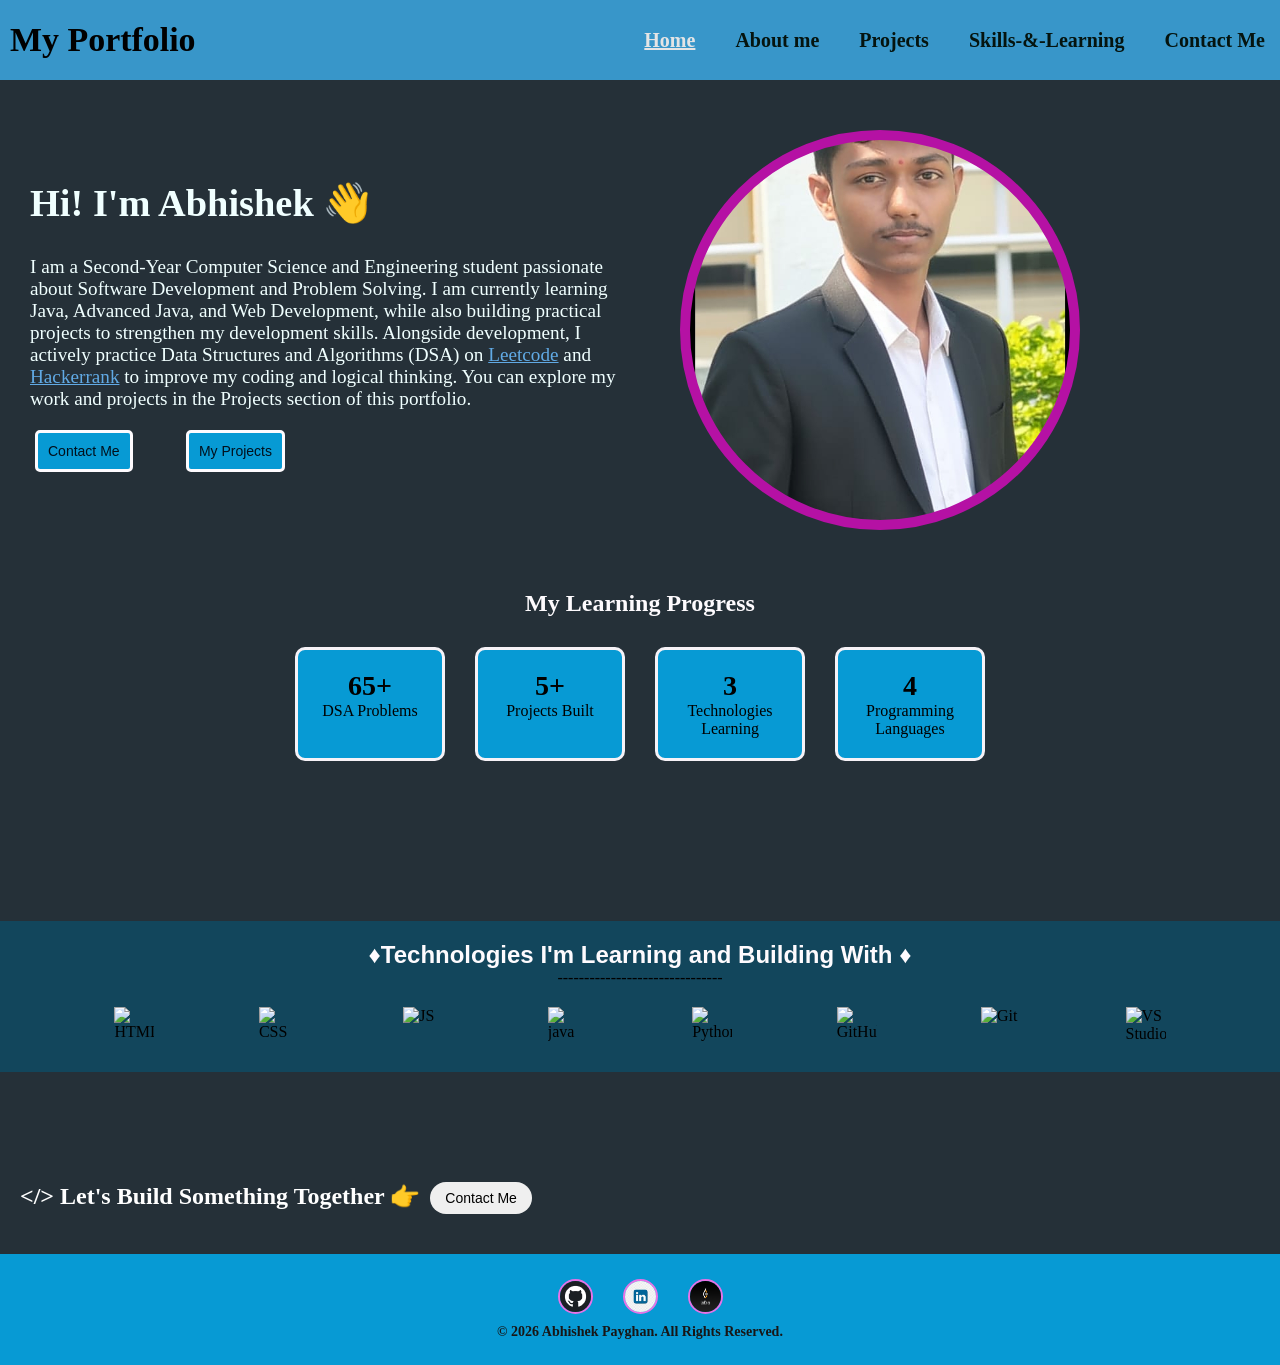
==== index.html @ 1944b145 "Refactor index.html for improved structure and links Updated the HTML structure and fixed button lin" ====
<!DOCTYPE html>
<html lang="en">
<head>
    <meta charset="UTF-8">
    <meta name="viewport" content="width=device-width, initial-scale=1.0">
    <title>Home</title>
    <link rel="stylesheet" href="style.css">
</head>
<body>
    <header>
    <div class="navbar">
        <div id="logo"><h3><strong>My Portfolio</strong></h3></div>
            <a href="index.html"style="text-decoration: underline; color: #e5e5e5;"><strong>Home</strong></a>
             <a href="about_me.html">About me</a>
              <a href="project.html">Projects</a>
               <a href="skills&Learning.html">Skills-&-Learning</a>
               <a href="contact.html">Contact Me</a>
        </div>
    </header>
    <div class="hero">
        <div class="textarea">
            <h1><strong>Hi! I'm Abhishek &#128075;</strong></h1>
                <p>I am a Second-Year Computer Science and Engineering student passionate about Software Development and Problem Solving.
                    I am currently learning Java, Advanced Java, and Web Development, while also building practical projects to strengthen my development skills.
                    Alongside development, I actively practice Data Structures and Algorithms (DSA) on <a href="https://leetcode.com/u/AbhiP123/">Leetcode</a> and <a href="https://www.hackerrank.com/profile/abhipayghan76">Hackerrank</a> to improve my coding and logical thinking.
                    You can explore my work and projects in the Projects section of this portfolio.
                </p>
                <div class="home-buttons">
                    <a href="contact.html"> <button>Contact Me</button></a>
                    <a href="project.html"> <button>My Projects</button></a>
                 </div>
        </div>
        <div class="imagesection"></div>
    </div>
    <section class="progress">
        <h2>My Learning Progress</h2>
        <div class="progress-container">

            <div class="progress-box">
                <h3>65+</h3>
                <p>DSA Problems</p>
            </div>

            <div class="progress-box">
                <h3>5+</h3>
                <p>Projects Built</p>
            </div>
            <div class="progress-box">
                <h3>3</h3>
                <p>Technologies Learning</p>
            </div>

            <div class="progress-box">
                <h3>4</h3>
                <p>Programming Languages</p>
            </div>
        </div>
    </section>
    <div class="index-skills">
        <h2> &diams;Technologies I'm Learning and Building With &diams;</h2>
        <p>-------------------------------</p>
        <div class="Technologies">
            <img src="https://cdn.jsdelivr.net/gh/devicons/devicon/icons/html5/html5-original.svg" width="60"  alt="HTML5">
            <img src="https://cdn.jsdelivr.net/gh/devicons/devicon/icons/css3/css3-original.svg" width="60" alt="CSS">
            <img src="https://cdn.jsdelivr.net/gh/devicons/devicon/icons/javascript/javascript-original.svg" width="60" alt="JS">
            <img src="https://cdn.jsdelivr.net/gh/devicons/devicon/icons/java/java-original.svg" width="60" alt="java">
            <img src="https://cdn.jsdelivr.net/gh/devicons/devicon/icons/python/python-original.svg" width="60" alt="Python">
            <img src="https://cdn.jsdelivr.net/gh/devicons/devicon/icons/github/github-original.svg" width="60" alt="GitHub">
            <img src="https://cdn.jsdelivr.net/gh/devicons/devicon/icons/git/git-original.svg" width="60" alt="Git">
            <img src="https://cdn.jsdelivr.net/gh/devicons/devicon/icons/vscode/vscode-original.svg" width="60" alt="VS Studio">
        </div>
    </div>
    
    <section class="contact-home">
        <h2> &lt;/&gt; Let's Build Something Together 👉 </h2>
        <button>Contact Me</button>
    </section>
    <footer class="footer">

    <div class="social-icons">
        <a href="https://github.com/Abhishekpayghan" target="_blank">
            <img src="github logo.png" alt="GitHub">
        </a>

        <a href="https://www.linkedin.com/in/abhishek-payghan-34297232b/" target="_blank">
            <img src="linkedin logo.jpg" alt="LinkedIn">
        </a>

        <a href="https://leetcode.com/u/AbhiP123/" target="_blank">
            <img src="LeetCode_logo.png" alt="Leetcode">
        </a>
    </div>

    <p class="copyright">
       <strong> © 2026 Abhishek Payghan. All Rights Reserved.</strong>
    </p>

</footer>
</body>

</html>
---- style.css ----
/* Reset */
*{
    margin: 0;
    padding: 0;
    box-sizing: border-box;
}
body{
    background-position: center;
    background-color: #253038;
    
}

/* Navbar */
.navbar{
    height: 80px;
    display: flex;
    flex-warp:nowrap;
    flex-direction: row;
    justify-content: space-around;
    align-items: center;
    background-color: rgb(56, 150, 201);
}
@media (max-width: 768px) {
  .hero {
    flex-direction: column;
    text-align: center;

  }
  .imagesection {
    visibility: hidden;
  }
}
/* Links */
.navbar a{
    text-decoration: none;
    font-size: 20px;
    font-weight: 700;
    color: rgb(5, 20, 15);
    padding: 10px 15px;
    margin-left: 10px;
    transition: all;
    transition-duration: 0.25s;
    transition-timing-function: ease-in;

}

/* Logo */
#logo{
    margin-left: 10px;
    margin-right: auto;
    font-size: 29px;
    font-weight: bold;
    align-self: center;
}
.navbar a:hover{
    color: rgb(190, 198, 202);
    font-size: 22px;
}

/*hero section */

.hero{
    margin-top: 50px;
    width: 100%;
    height: 350px;
    display: flex;
    justify-content: space-between;
    
}
.textarea{
    color: azure;
    width: 600px;
    height: fit-content;
    margin: 50px 30px;
    font-size: larger;
    
}
.textarea p{
   margin-top: 30px;

}
.textarea a{
    color:rgb(97, 170, 229);
    
}
.imagesection{
    margin-right: 200px;
    height: 400px;
    width: 400px;
    border-radius: 50%;
    border-width: 10px;
    border-style: solid;
    border-color:#b511a4;
    background-image: url("myprofilephoto.jpg");
    background-size: cover;
    background-position: center;
    transition: all 0.5s ease-in;
}
.imagesection:hover{
    transform: scale(1.1);
}
.home-buttons{
    width: 250px;
    display: flex;
    justify-content: space-between;
    margin-left:5px;
    margin-top: 20px;
}
.home-buttons button{
    padding: 10px 10px;
    color: rgb(2, 16, 28);
    background-color:#079ad4;
    border-radius: 5px;
    border-style: solid;
    border-width: 3px;
    border-color: #fefbfe;
}

/*technology logo*/

.index-skills{
    margin-top: 100px;
    margin-bottom: 50px;
    padding-top: 10px;
    padding-bottom: 5px;
    background-color: #12465c;
}
.index-skills h2{
    background-color: #12465c;
    text-align: center;
    margin-top: 10px;
    color: #fefbfe;
    font-family: 'Arial Narrow', Arial, sans-serifs;
}
.index-skills p{
    text-align: center;
}
.Technologies{
    display: flex;
    justify-content: space-evenly;
    background-color: #12465c;
    padding:20px 10px;
}
.Technologies img{
    height: 40px;
    width: 40px;
    transition: all 0.5s ease-in;
}
.Technologies img:hover{
    transform: scale(2,2);
}
/* lets build together unit*/

.contact-home{
    margin-top: 100px;
    display: flex;
    justify-content: flex-start;
    padding: 10px;
    color: white;

}
.contact-home h2{
    margin-left: 10px;
    margin-right: 10px;
    transition: all 0.5s ease;
}
.contact-home h2:hover{

     transform:translateX(8px);
}

/*progress section*/

.progress{
    margin-top: 50px;
    padding:60px;
    text-align:center;
    margin-left: 0px;
}
.progress h2{
    color: #fefbfe;
}
.progress-container{
    margin-top: 30px;
    display:flex;
    justify-content:center;
    gap:30px;
}

.progress-box{
    width:150px;
    padding:20px;
    background-color:#079ad4;
    border:3px solid rgb(246, 242, 247);
    border-radius:10px;
    transition: all 0.5s ease-in;
}
.progress-box:hover{
    background-color:#b4d9e8 ;
    transform: translateY(-5px);
}

.progress-box h3{
    font-size:28px;
}

/*footer*/

.footer{
    margin-top:30px;
    background-color: #079ad4;
    text-align: center;
    padding: 25px 0;
}

.social-icons{
    margin-bottom: 10px;
    display: flex;
    justify-content: center;
    align-items: center;
}

.social-icons a{
    margin: 0 15px;
}
.social-icons img{
    display: block;
    width: 35px;
    height: 35px;
    border-radius: 50%;
    border-style:solid;
    border-width: 2px;
    border-color: #e772e7;
    transition: transform 0.3s;
}

.social-icons img:hover{
    transform: scale(1.2);

}

.copyright{
    color: rgb(24, 22, 22);
    font-size: 14px;
}

/* About me Section */
.about{
padding:60px 8%;
color: aliceblue;
}

.section-title{
text-align:center;
font-size:40px;
margin-bottom:40px;
background-color:#9c0c90;
}

.about-container{
display:flex;
align-items:center;
gap:40px;
flex-wrap:wrap;
}

.about-image img{
width:250px;
border-radius:15px;
box-shadow:0 5px 15px rgba(0, 0, 0, 0.2);
}

.about-content{
max-width:600px;
}

.about-content h2{
font-size:28px;
margin-bottom:15px;
padding:5px 5px;
}

.about-content p{
line-height:1.6;
margin-bottom:20px;
}

.skills{
    margin-top: 10px;
display:flex;
flex-wrap:wrap;
gap:10px;
margin-bottom:20px;
}

.skills li{
list-style:none;
background:#00adb5;
color:white;
padding:6px 12px;
border-radius:6px;
font-size:14px;
}

.journey{
margin: 10px 10px 20px 20px;
}

.journey li{
margin-bottom:5px;
}

/*project-card section */

.projects-section{
    padding:60px 8%;
    color: aliceblue;
}
.project-heading{
    text-align:center;
    padding:15px;
    margin-top: 20px;
    margin-bottom:20px;
    border-radius:10px;
    background-color:#9c0c90;
    color:#ffffff;
    font-size:28px;

}
.projects-page{
    margin:50px 20px;
    display: flex;
    flex-direction: column;
    align-items: center;
    gap: 20px;
}
/* same for all projects div in projec page 
so no need to design for each project dic*/
.projects-page div{
    width:50%;
    color: rgb(21, 20, 20);
    border-radius: 15px;
    background-color: #b7b7b8;
    padding:10px 10px;
    line-height:1.6;
    transition: all;
}
.project-div:hover{
transform:translateY(-5px);

transition:0.3s;
border:5px solid;
border-color: #150f16;

}
.projects-page h1{
    text-align: center;
    padding:10px 10px;
    margin-bottom: 15px;
    border:3px solid;
    border-color: #ebf5f8;
    background-color: #531360;
    color: #ebebeb;
}
.projects-page img{
    width:50%;

    border-radius:15px;
    box-shadow:0 5px 15px rgba(0, 0, 0, 0.2);
}

.suggestions-submit{
     color: #e5e5e5; 
     background-color: rgb(74, 76, 78);
     font-size: small; 
     border-radius: 15px;

}
.project-buttons{
    display: flex;
    font-weight: bold;
    margin-top: 20px;
    justify-content:space-between;
}
.project-buttons a{
    padding:10px 10px;
    border-radius: 5px;
    background-color: #77c1f2;
    color: rgb(31, 22, 22);
    text-decoration: none;
    transition: all;
}
.project-buttons a:hover{
    color: aliceblue;
    background-color:#303436;
}
/*contact me Section*/

.contact-section{
padding:60px 8%;
color:white;
}

.contact-heading{
text-align:center;
font-size:40px;
margin-bottom:10px;
background-color: #9c0c90;
}

.contact-text{
text-align:center;
margin-top: 5px;
margin-bottom:40px;
color:#c8c4c4;
font-weight:500;
font-size: 15px;

}

.contact-container{
display:flex;
justify-content:center;
gap:50px;
flex-wrap:wrap;
}

.contact-info{
background:#1e293b;
padding:25px;
border-radius:10px;
width:300px;
line-height:2;
}

.social-links{
margin-top:15px;
}

.social-links a{
display:inline-block;
margin-right:10px;
text-decoration:none;
background:#38bdf8;
color:black;
padding:8px 12px;
border-radius:5px;
transition:0.3s;
}

.social-links a:hover{
background:#0ea5e9;
color:white;
}

.contact-form{
display:flex;
flex-direction:column;
gap:15px;
width:300px;
}

.contact-form input,
.contact-form textarea{
padding:10px;
border-radius:5px;
border:none;
outline:none;
background-color:#ebebeb
}

.contact-form textarea{
height:100px;
resize:none;
}

.contact-form button{
padding:10px;
border:none;
background:#38bdf8;
border-radius:5px;
font-weight:bold;
cursor:pointer;
transition:0.3s;
}

.contact-form button:hover{
background:#0ea5e9;
color:white;
}

/*skills and learning section*/

.skills2-section{
padding:60px 8%;
color:white;
}

.skills2-heading{
text-align:center;
font-size:40px;
margin-bottom:40px;
background-color:#9c0c90;
}

.skills2-container{
display:flex;
justify-content:center;
gap:40px;
flex-wrap:wrap;
}

/* Cards */

.skills2-card{
background:#1e293b;
padding:25px;
border-radius:12px;
width:280px;
box-shadow:0 6px 20px rgba(0,0,0,0.3);
transition:0.3s;
}

.skills2-card:hover{
transform:translateY(-7px);
transform:scale(1.1);
border:#ced1d2 2px solid;
}
.skills2-card h2{
text-align:center;
margin-bottom:15px;
color:#38bdf8;
}

/* Skills tags */

.skills2-list{
display:flex;
flex-wrap:wrap;
gap:10px;
justify-content:center;
}

.skills2-list span{
background:#38bdf8;
color:black;
padding:6px 12px;
border-radius:5px;
font-size:14px;
transition: all;
}
.skills2-list span:hover{
    color: white;

}
/* Lists */

.skills2-card ul{
list-style:none;
padding:0;
}

.skills2-card ul li{
margin-bottom:10px;
border-bottom:1px solid #31425a;
padding-bottom:5px;
}
/* profile card*/
.parent{
    height: 400px;
    width: 250px;
    display: flex;
    justify-content: center;
    align-items: center;
    background-color: #0f8e8e;
    border-style: solid;
    border-width: 3px;
    border-radius: 5px;
    border-color: #043240;
    margin: 20px auto; 
}

.profile-img{
    width: 120px;
    height: 120px;
    border-radius: 50%;
    margin: 0 auto 10px;
    background-image: url("IMG-20260228-WA0051.jpg");
    background-size: cover;
    background-position: center;
    border: 4px solid black;
}

.card h2{
    margin-bottom: 5px;
    margin-left: 15px;
    
}

.job{
    color: rgb(249, 249, 249);
    font-size: 14px;
    margin-left:10px;
    margin-bottom: 20px;
}

.buttons{
    display: flex;
    justify-content: center;
    gap: 10px;
}

button{
    padding: 8px 15px;
    border: none;
    border-radius: 20px;
    font-size: 14px;
    transition: all;
    transition-duration: 0.25s;
    transition-timing-function: ease;
}

.follow{
    background-color:  #9bb7ef;
    color: rgb(15, 12, 12);
}
button:hover{
     font-size: 15px;
     background-color: aliceblue;
     
}

.message{
    background-color: #9bb7ef;
}
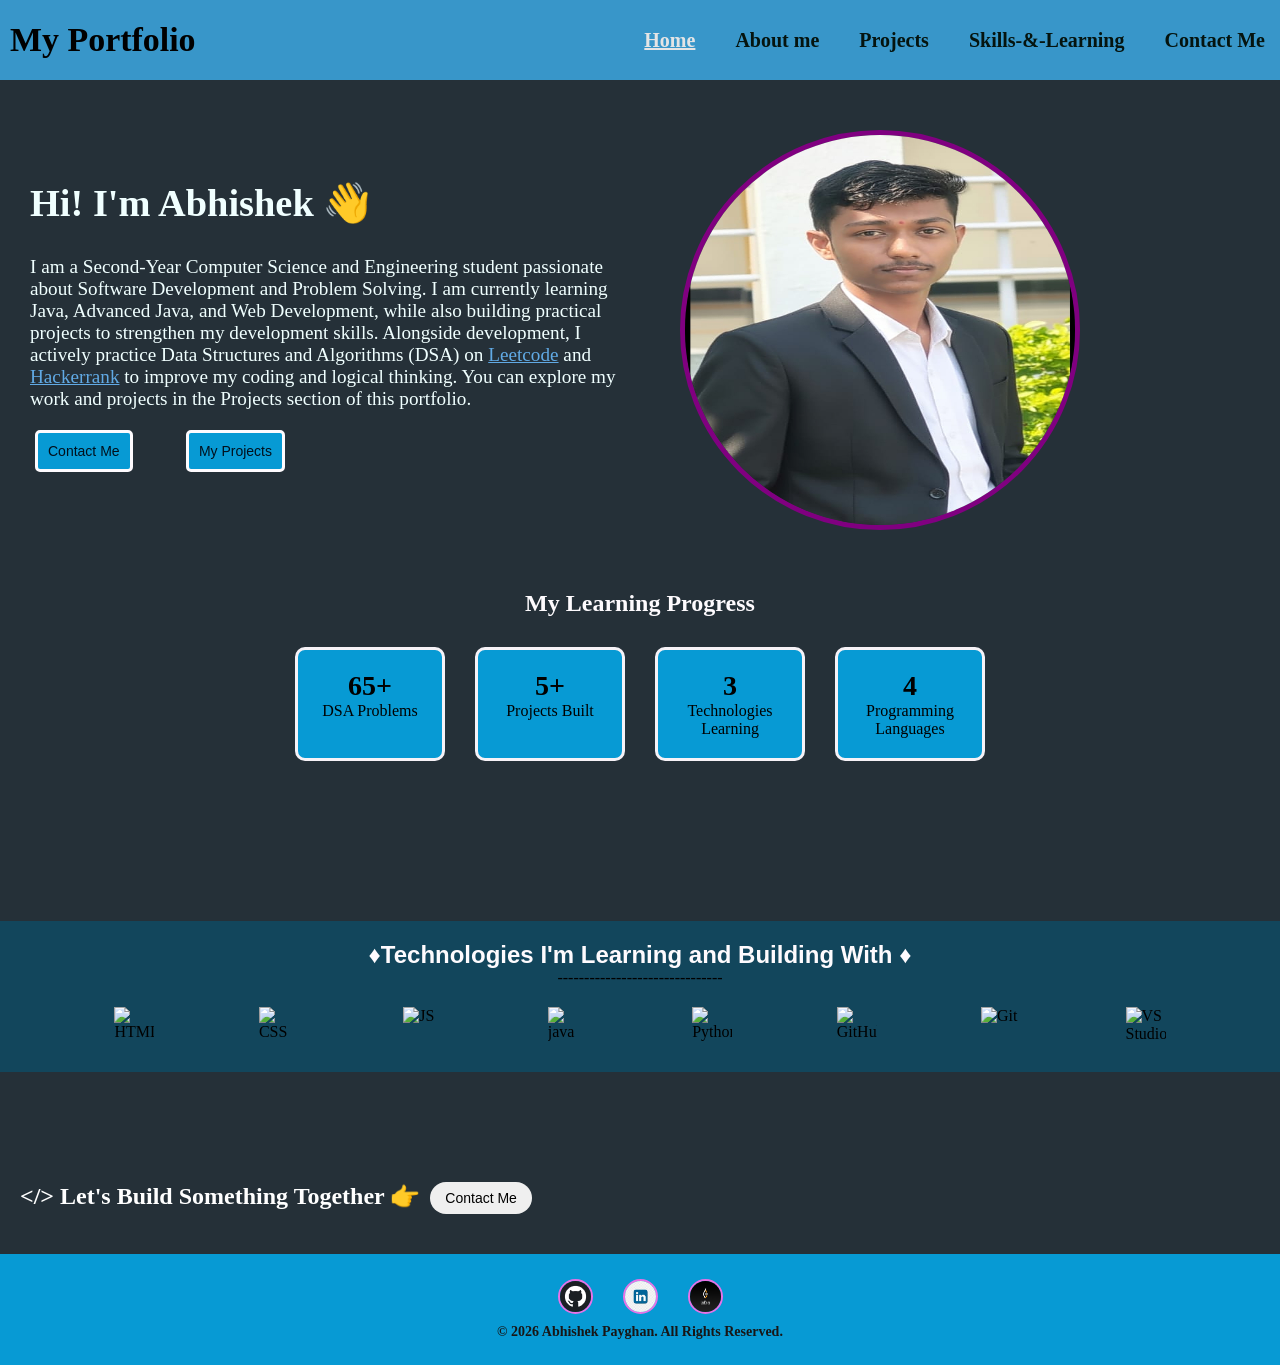
==== commit 12baf65d: "Revise index.html structure and content Updated the HTML structure and content of the index page, in" ====
--- a/index.html
+++ b/index.html
@@ -30,7 +30,7 @@
                     <a href="project.html"> <button>My Projects</button></a>
                  </div>
         </div>
-        <div class="imagesection"></div>
+        <img  class="imagesection" src="myprofilephoto.jpg">
     </div>
     <section class="progress">
         <h2>My Learning Progress</h2>
@@ -73,7 +73,7 @@
     
     <section class="contact-home">
         <h2> &lt;/&gt; Let's Build Something Together 👉 </h2>
-        <button>Contact Me</button>
+       <a href="contact.html"><button>Contact Me</button></a>
     </section>
     <footer class="footer">
 
--- a/style.css
+++ b/style.css
@@ -84,17 +84,13 @@
     
 }
 .imagesection{
-    margin-right: 200px;
+     margin-right: 200px;
     height: 400px;
     width: 400px;
     border-radius: 50%;
-    border-width: 10px;
-    border-style: solid;
-    border-color:#b511a4;
-    background-image: url("myprofilephoto.jpg");
+    border: 5px solid purple;
     background-size: cover;
-    background-position: center;
-    transition: all 0.5s ease-in;
+    box-shadow: 0 0 0 rgb(190, 198, 202);
 }
 .imagesection:hover{
     transform: scale(1.1);
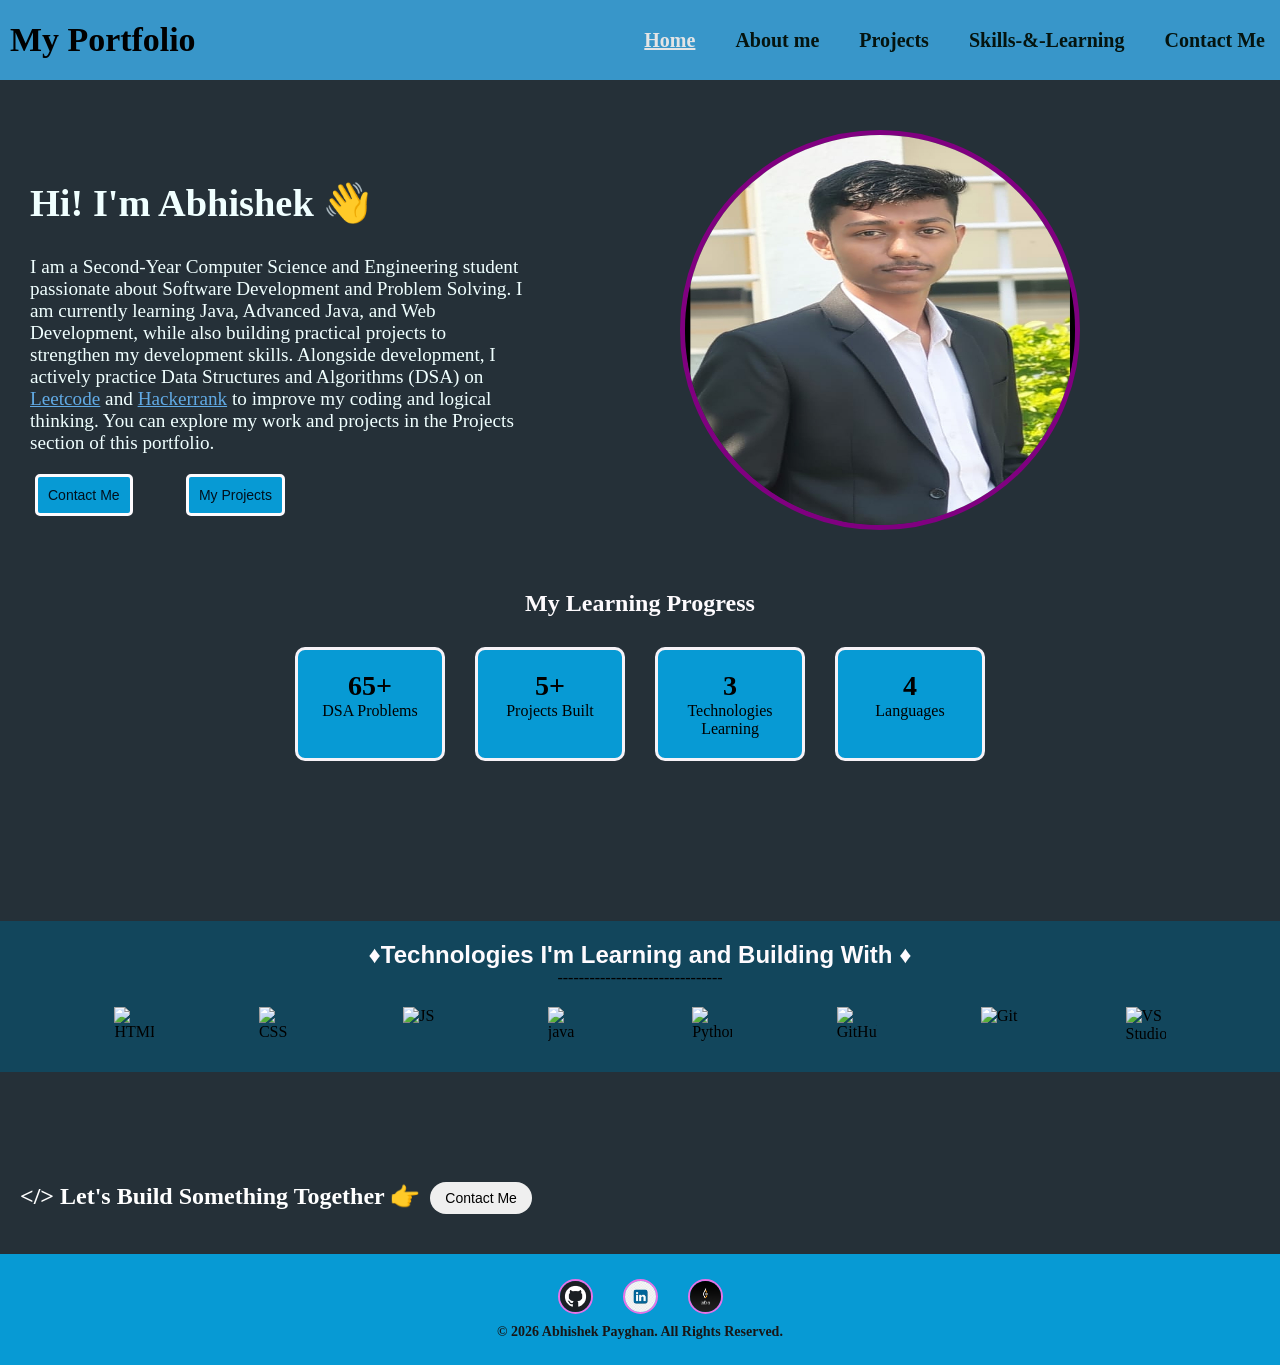
==== commit c5c0ebb6: "Fix HTML encoding issues in index.html" ====
--- a/index.html
+++ b/index.html
@@ -52,7 +52,7 @@
 
             <div class="progress-box">
                 <h3>4</h3>
-                <p>Programming Languages</p>
+                <p>Languages</p>
             </div>
         </div>
     </section>
--- a/style.css
+++ b/style.css
@@ -19,16 +19,6 @@
     justify-content: space-around;
     align-items: center;
     background-color: rgb(56, 150, 201);
-}
-@media (max-width: 768px) {
-  .hero {
-    flex-direction: column;
-    text-align: center;
-
-  }
-  .imagesection {
-    visibility: hidden;
-  }
 }
 /* Links */
 .navbar a{
@@ -69,7 +59,7 @@
 }
 .textarea{
     color: azure;
-    width: 600px;
+    width: 500px;
     height: fit-content;
     margin: 50px 30px;
     font-size: larger;
@@ -128,7 +118,7 @@
     color: #fefbfe;
     font-family: 'Arial Narrow', Arial, sans-serifs;
 }
-.index-skills p{
+.index-skills p{ 
     text-align: center;
 }
 .Technologies{
@@ -198,6 +188,124 @@
 
 .progress-box h3{
     font-size:28px;
+}
+/*mobile responsiveness*/
+@media (max-width: 768px) {
+
+    /* Navbar */
+    .navbar {
+        flex-wrap: wrap;
+        height: auto;
+        padding: 10px;
+        justify-content: center;
+        gap: 10px;
+    }
+
+    #logo {
+        width: 100%;
+        text-align: center;
+        margin: 0;
+    }
+
+    .navbar a {
+        font-size: 16px;
+        padding: 8px 10px;
+    }
+
+    /* Hero Section */
+    .hero {
+        flex-direction: column;
+        height: auto;
+        text-align: center;
+        margin-top: 20px;
+    }
+
+    .textarea {
+        margin: 20px;
+        font-size: 10px;
+        width:auto;
+    }
+
+    .imagesection {
+        margin: 20px auto;
+        width: 200px;
+        height: 200px;
+    }
+
+    /* Buttons */
+    .home-buttons button {
+        width: 100%;
+        max-width: 200px;
+    }
+
+    /* Progress Section */
+    .progress {
+        padding: 20px;
+    }
+
+    .progress-container {
+        gap: 12px;
+    }
+
+    .progress-box {
+        width: 100px;
+        padding: 15px;
+    }
+
+    .progress-box h3 {
+        font-size: 20px;
+    }
+
+    /* Technologies */
+    .Technologies {
+        flex-wrap: wrap;
+        gap: 15px;
+    }
+
+    .Technologies img {
+        height: 35px;
+        width: 35px;
+    }
+
+    /* Contact Section */
+    .contact-home {
+        flex-direction: column;
+        align-items: center;
+        text-align: center;
+        gap: 10px;
+    }
+
+    .contact-home h2 {
+        font-size: 18px;
+    }
+    /* Fix hero text + buttons */
+.textarea h1 {
+    font-size: 22px;
+}
+
+.textarea p {
+    font-size: 14px;
+    line-height: 1.5;
+}
+
+/* Make buttons stack nicely */
+.home-buttons {
+    display: flex;
+    flex-direction: column;
+    align-items: center;
+    gap: 10px;
+}
+
+.home-buttons a {
+    width: 100%;
+    display: flex;
+    justify-content: center;
+}
+
+.home-buttons button {
+    width: 90%;
+    max-width: 250px;
+}
 }
 
 /*footer*/
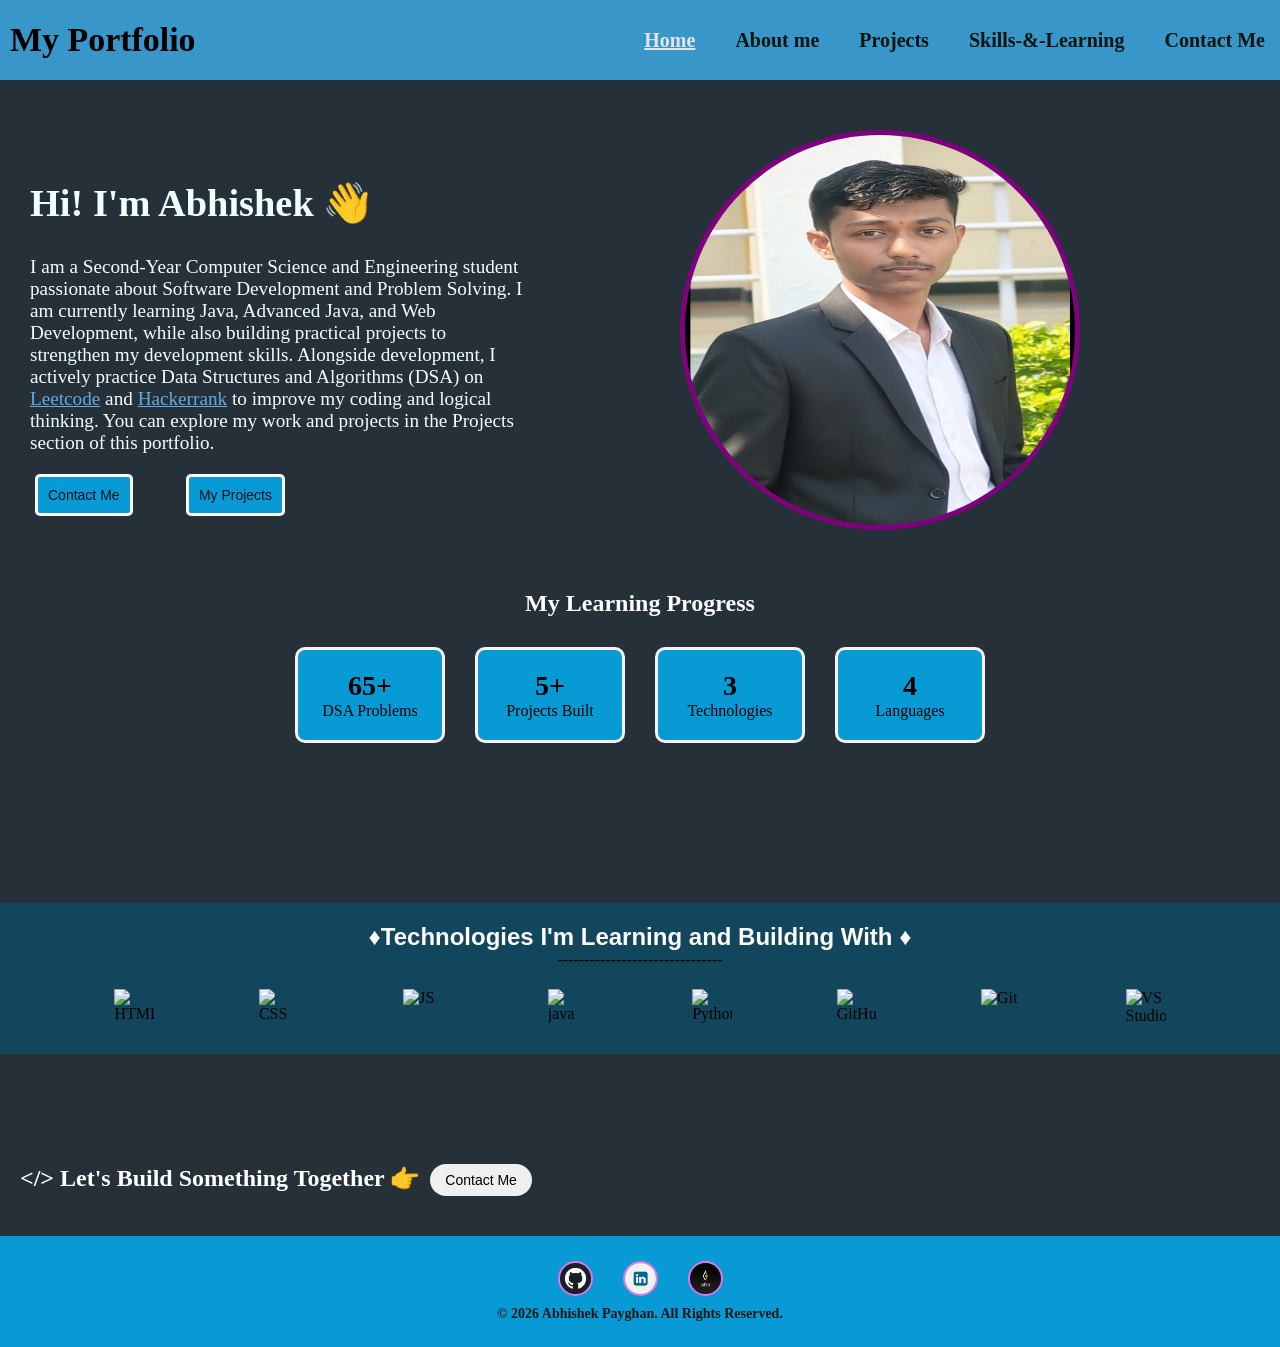
==== commit 9604bcf7: "Fix HTML encoding issues in index.html" ====
--- a/index.html
+++ b/index.html
@@ -47,7 +47,7 @@
             </div>
             <div class="progress-box">
                 <h3>3</h3>
-                <p>Technologies Learning</p>
+                <p>Technologies</p>
             </div>
 
             <div class="progress-box">
--- a/style.css
+++ b/style.css
@@ -171,6 +171,7 @@
     display:flex;
     justify-content:center;
     gap:30px;
+     flex-wrap:wrap;
 }
 
 .progress-box{
@@ -245,6 +246,8 @@
 
     .progress-container {
         gap: 12px;
+        display:flex;
+         flex-wrap:wrap;
     }
 
     .progress-box {
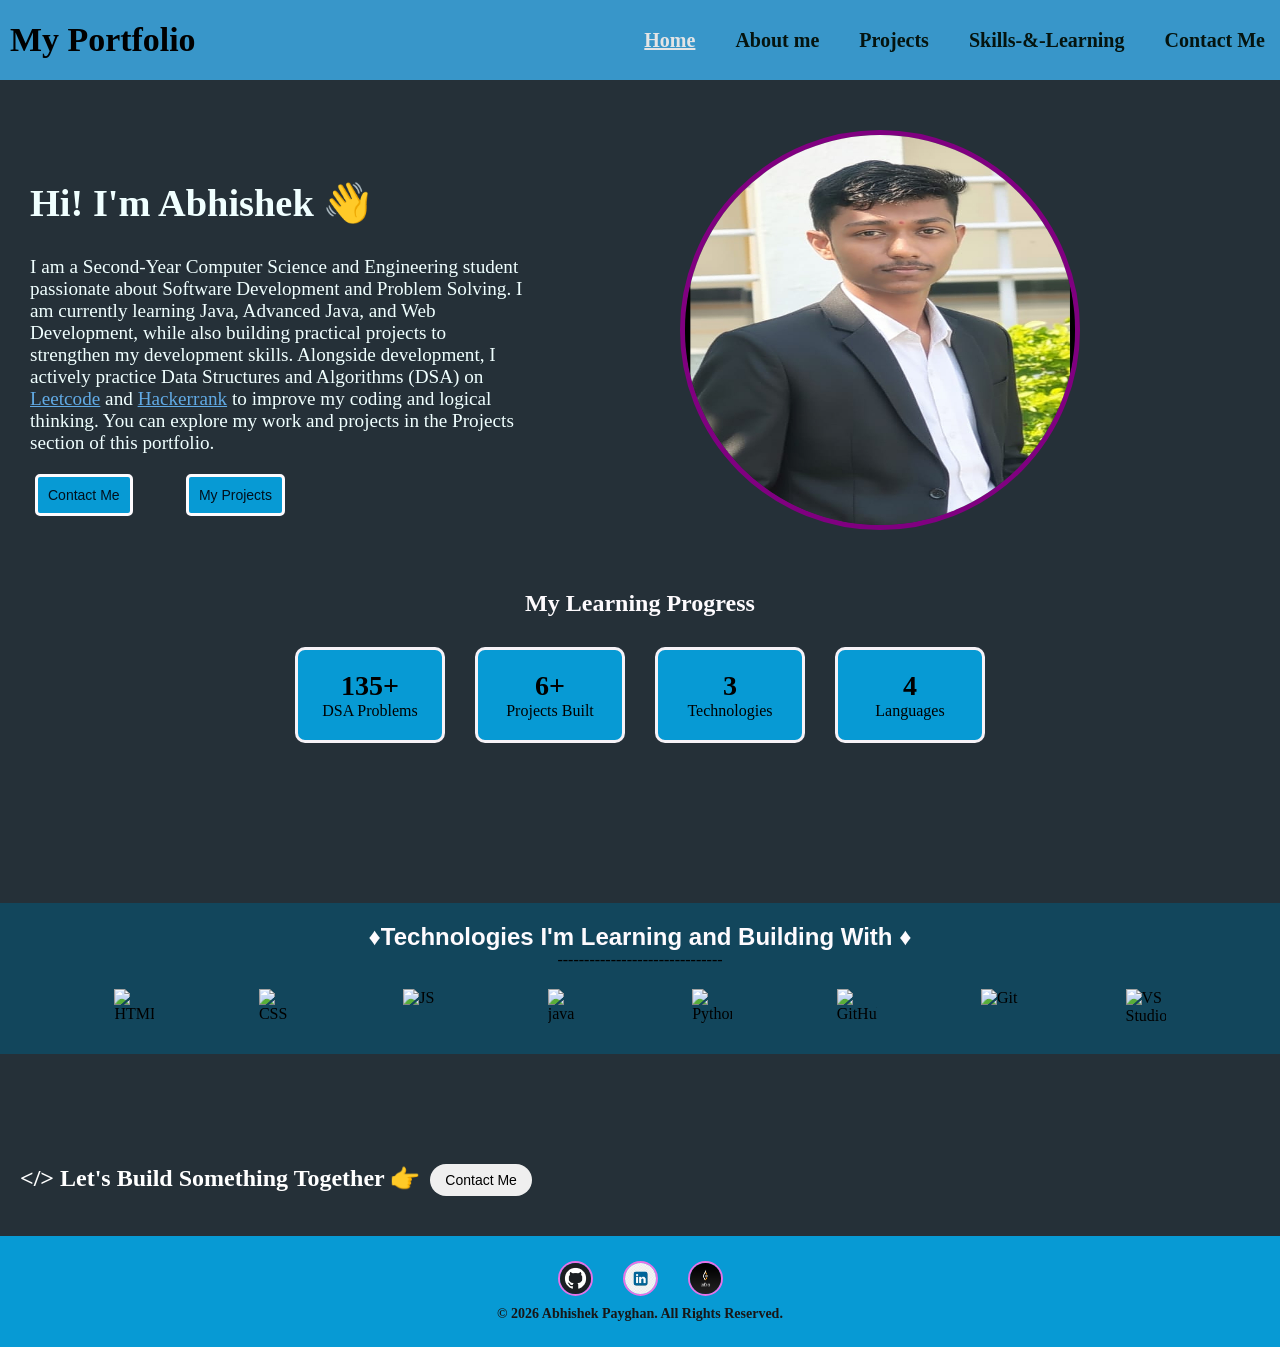
==== commit 32d3e0a2: "information updated" ====
--- a/index.html
+++ b/index.html
@@ -37,12 +37,12 @@
         <div class="progress-container">
 
             <div class="progress-box">
-                <h3>65+</h3>
+                <h3>135+</h3>
                 <p>DSA Problems</p>
             </div>
 
             <div class="progress-box">
-                <h3>5+</h3>
+                <h3>6+</h3>
                 <p>Projects Built</p>
             </div>
             <div class="progress-box">
--- a/style.css
+++ b/style.css
@@ -192,7 +192,22 @@
 }
 /*mobile responsiveness*/
 @media (max-width: 768px) {
-
+    .projects-page div{
+    width:90%;
+    color: rgb(21, 20, 20);
+    border-radius: 15px;
+    background-color: #b7b7b8;
+    padding:10px 10px;
+    line-height:1.6;
+    transition: all;
+}
+    .projects-page{
+    margin: auto;
+    display: flex;
+    flex-direction: column;
+    align-items: center;
+    gap: 20px;
+}
     /* Navbar */
     .navbar {
         flex-wrap: wrap;
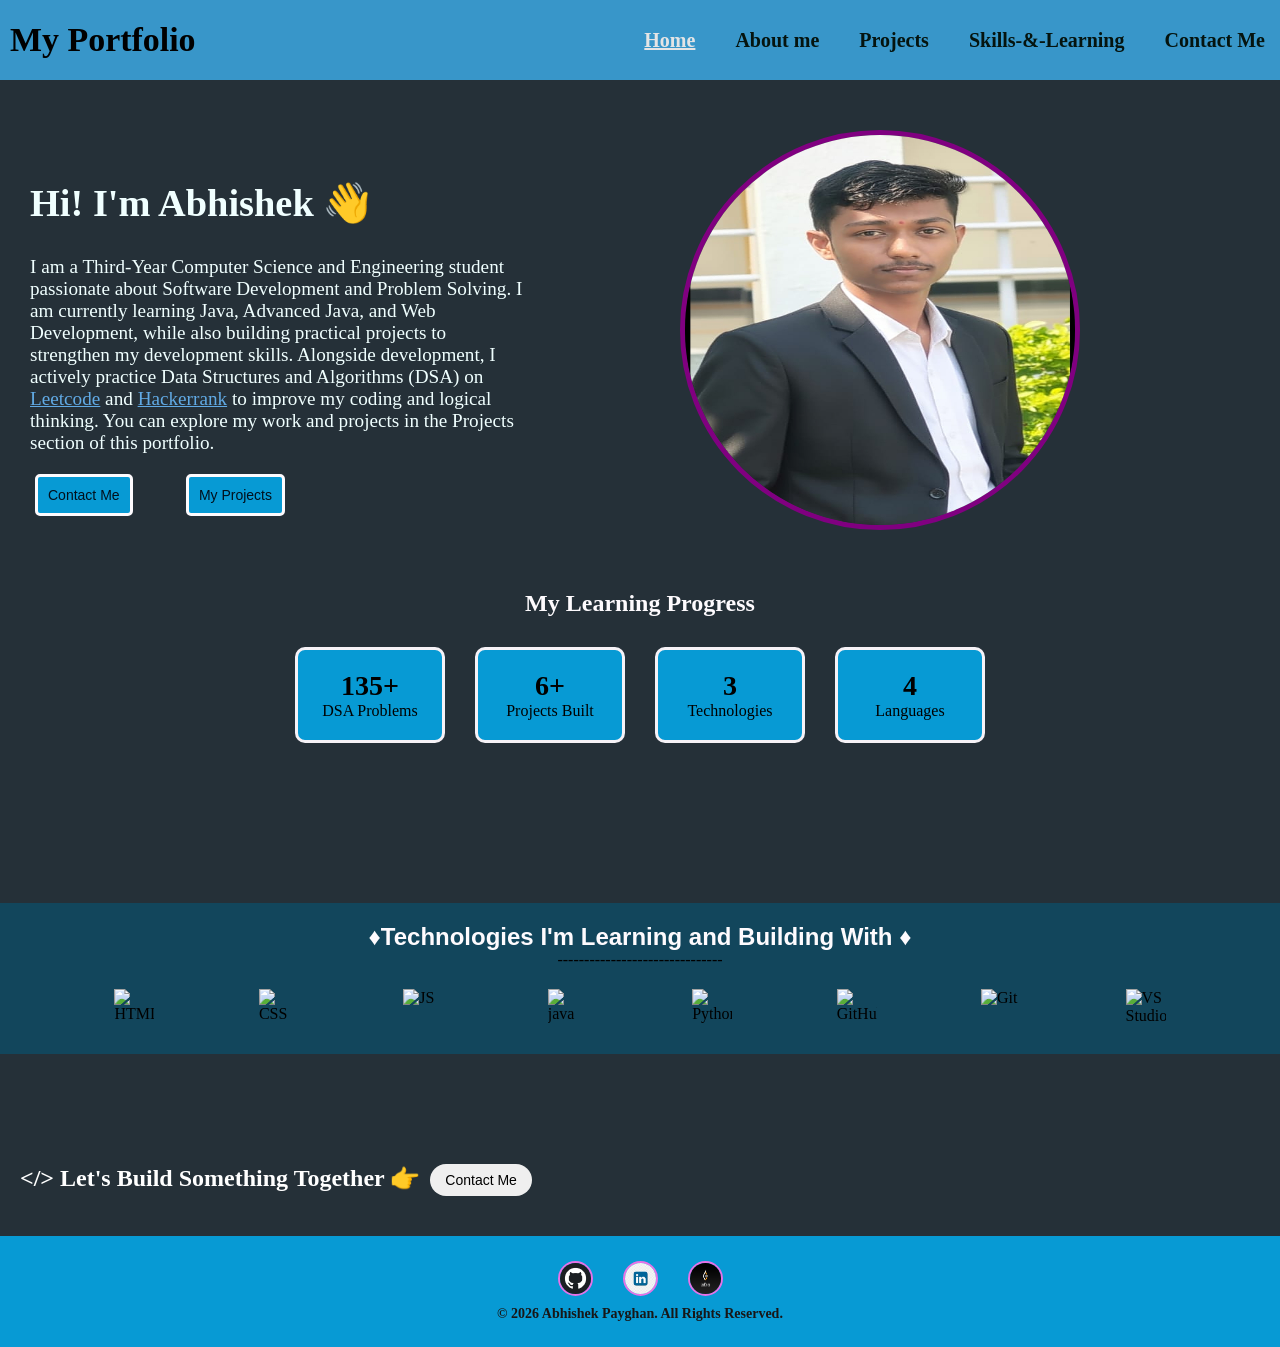
==== commit 2c4a6192: "Update index.html" ====
--- a/index.html
+++ b/index.html
@@ -20,7 +20,7 @@
     <div class="hero">
         <div class="textarea">
             <h1><strong>Hi! I'm Abhishek &#128075;</strong></h1>
-                <p>I am a Second-Year Computer Science and Engineering student passionate about Software Development and Problem Solving.
+                <p>I am a Third-Year Computer Science and Engineering student passionate about Software Development and Problem Solving.
                     I am currently learning Java, Advanced Java, and Web Development, while also building practical projects to strengthen my development skills.
                     Alongside development, I actively practice Data Structures and Algorithms (DSA) on <a href="https://leetcode.com/u/AbhiP123/">Leetcode</a> and <a href="https://www.hackerrank.com/profile/abhipayghan76">Hackerrank</a> to improve my coding and logical thinking.
                     You can explore my work and projects in the Projects section of this portfolio.
--- a/style.css
+++ b/style.css
@@ -43,7 +43,7 @@
     align-self: center;
 }
 .navbar a:hover{
-    color: rgb(190, 198, 202);
+    color: rgb(182, 199, 208);
     font-size: 22px;
 }
 
@@ -457,22 +457,28 @@
     gap: 20px;
 }
 /* same for all projects div in projec page 
-so no need to design for each project dic*/
+so no need to design for each project div*/
 .projects-page div{
     width:50%;
-    color: rgb(21, 20, 20);
-    border-radius: 15px;
-    background-color: #b7b7b8;
-    padding:10px 10px;
+    color: rgb(213, 212, 212);
+    border:solid 5px rgb(244, 240, 240);
+    background-color:#1e1e1e;
+    padding:10px 10px;  
     line-height:1.6;
     transition: all;
+    display:flex;
+    flex-direction: column;
+    
+    
+}
+.projects-page div:hover{
+    background-color: #2c2c2c;
+    transform: scale(1.02);
+    border-color: #d8d4d8;
 }
 .project-div:hover{
-transform:translateY(-5px);
-
-transition:0.3s;
-border:5px solid;
-border-color: #150f16;
+
+border-color: #dcd7dc;
 
 }
 .projects-page h1{
@@ -486,26 +492,33 @@
 }
 .projects-page img{
     width:50%;
-
+    align-self: center;
     border-radius:15px;
     box-shadow:0 5px 15px rgba(0, 0, 0, 0.2);
 }
 
 .suggestions-submit{
      color: #e5e5e5; 
-     background-color: rgb(74, 76, 78);
+     background-color: rgb(78, 81, 85);
      font-size: small; 
+     margin-top: 15px;
      border-radius: 15px;
 
 }
 .project-buttons{
-    display: flex;
+    display:flex;
+    align-items: center;
+    flex-wrap: wrap;
+    justify-content: space-between;
     font-weight: bold;
     margin-top: 20px;
-    justify-content:space-between;
+   
+
 }
 .project-buttons a{
     padding:10px 10px;
+    margin:5px 0;
+    
     border-radius: 5px;
     background-color: #77c1f2;
     color: rgb(31, 22, 22);
@@ -514,7 +527,7 @@
 }
 .project-buttons a:hover{
     color: aliceblue;
-    background-color:#303436;
+    background-color:#172c36;
 }
 /*contact me Section*/
 
@@ -756,3 +769,124 @@
     background-color: #9bb7ef;
 }
 
+.dsa-btn{
+    background-color: #c0d2f5;
+    color: rgb(15, 12, 12);
+    padding: 10px 20px;
+    border-radius: 5px;
+    border: 2px solid #c9dee4;
+    font-size: 16px;
+    transition: all;
+    transition-duration: 0.25s;
+    transition-timing-function: ease;
+    display: block;
+    margin: 25px auto;
+}
+/* DSA Profile working code on click Button */
+/* DSA Button */
+
+.dsa-btn{
+    display:block;
+    margin:30px auto;
+    padding:12px 24px;
+    font-size:16px;
+    border:none;
+    border-radius:8px;
+    cursor:pointer;
+    background:#007bff;
+    color:white;
+    transition:0.3s;
+}
+
+.dsa-btn:hover{
+    background:#0056b3;
+    transform:translateY(-2px);
+}
+
+/* DSA Section */
+
+#dsa-section{
+    display:none;
+    margin:40px auto;
+    padding:30px;
+    max-width:1000px;
+    background:#1e1e1e;
+    border-radius:15px;
+    color:white;
+    box-shadow:0 5px 15px rgba(0,0,0,0.3);
+}
+
+#dsa-section h2{
+    text-align:center;
+    margin-bottom:25px;
+    background-color: #02acb5;
+    border-radius: 15px;
+    padding: 10px;
+}
+
+/* Close Button */
+
+.close-btn{
+    float:right;
+    padding:8px 15px;
+    border:none;
+    border-radius:6px;
+    background:#dc3545;
+    color:white;
+    cursor:pointer;
+}
+
+.close-btn:hover{
+    background:#b02a37;
+}
+
+/* Profile Cards */
+
+.profile-container{
+    display:flex;
+    justify-content:center;
+    gap:20px;
+    flex-wrap:wrap;
+}
+
+.profile-card{
+    width:280px;
+    background:#2c2c2c;
+    padding:15px;
+    border-radius:12px;
+    text-align:center;
+    transition:0.3s;
+}
+
+.profile-card:hover{
+    transform:translateY(-5px);
+}
+
+.profile-card h3{
+    margin-bottom:15px;
+        background-color: rgb(27, 123, 27);
+        border-radius: 15px;
+
+}
+
+.profile-card img{
+    width:100%;
+    border-radius:10px;
+}
+
+/* Mobile */
+
+@media(max-width:768px){
+
+    .profile-container{
+        flex-direction:column;
+        align-items:center;
+    }
+
+    .profile-card{
+        width:90%;
+    }
+}
+.suggestions-input{
+    margin-bottom: 12px;
+}
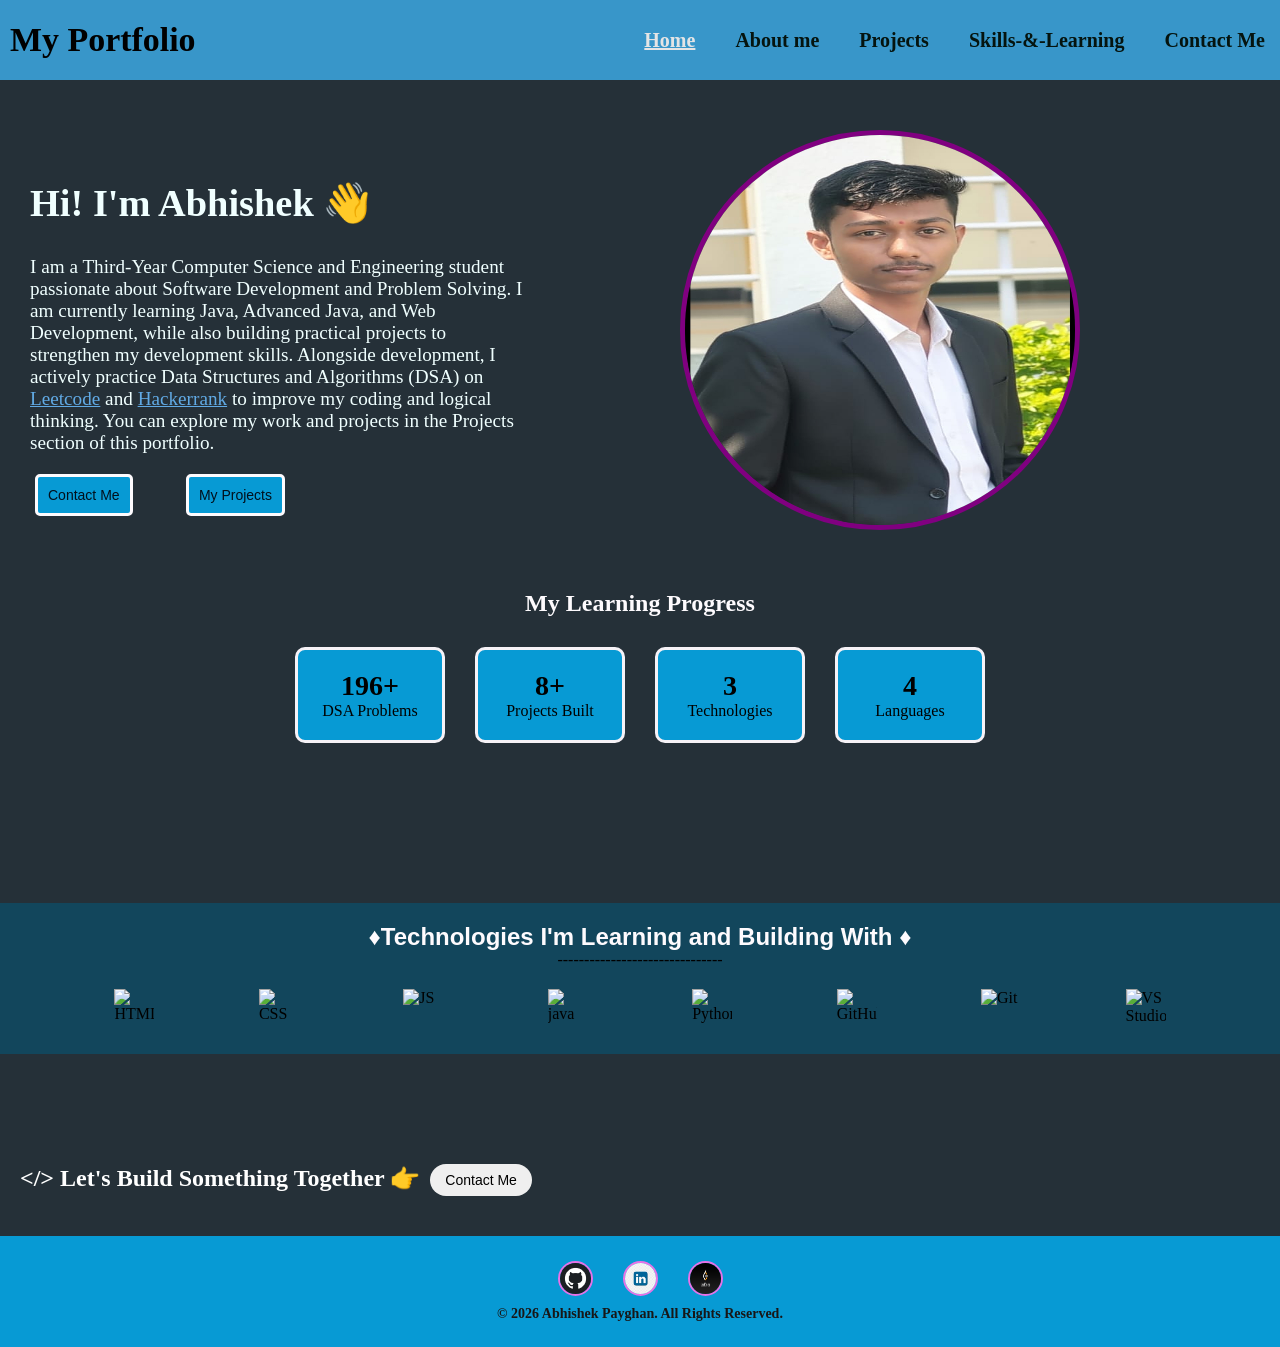
==== commit 03cd4d2b: "Update index.html" ====
--- a/index.html
+++ b/index.html
@@ -37,12 +37,12 @@
         <div class="progress-container">
 
             <div class="progress-box">
-                <h3>135+</h3>
+                <h3>196+</h3>
                 <p>DSA Problems</p>
             </div>
 
             <div class="progress-box">
-                <h3>6+</h3>
+                <h3>8+</h3>
                 <p>Projects Built</p>
             </div>
             <div class="progress-box">
